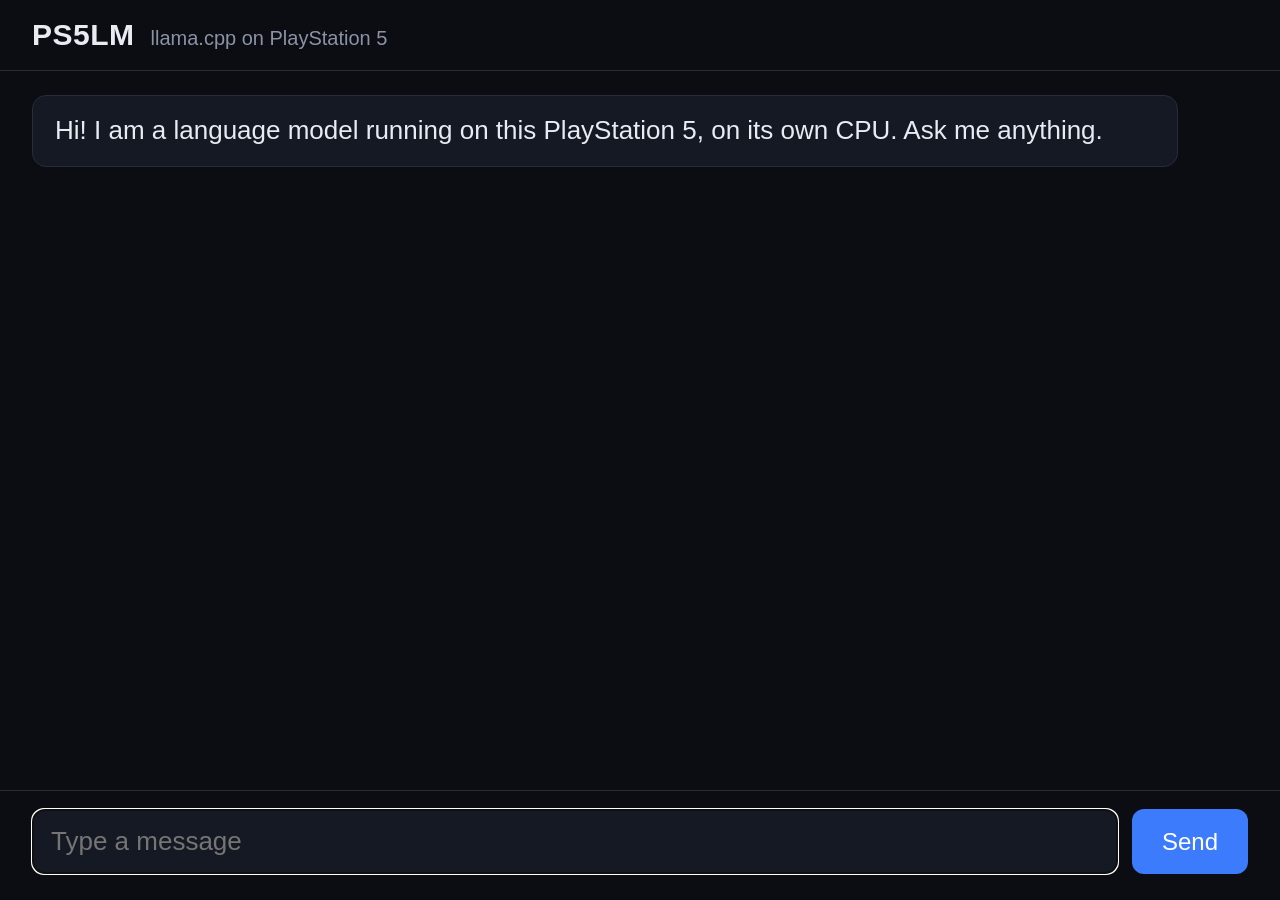
==== ps5/webui/index.html @ 65667a23 "Chat with a model in the PS5's own browser scripts/ps5-chat.sh uploads llama-server and ps5/webui to" ====
<!doctype html>
<html lang="en">
<head>
<meta charset="utf-8">
<meta name="viewport" content="width=device-width, initial-scale=1">
<title>PS5LM</title>
<!--
  The chat page llama-server serves on the PS5 (llama-server --path www).
  llama.cpp's own web UI renders blank in the PS5 browser, so this page sticks
  to plain ES5 and XMLHttpRequest, with no external files. Sized for a TV.
  SPDX-License-Identifier: GPL-3.0-or-later
-->
<style>
  :root {
    --bg: #0b0d12;
    --panel: #151923;
    --text: #e8ebf2;
    --muted: #8a93a6;
    --accent: #3d7bfd;
    --user: #1f2a44;
    --border: #262c3a;
  }
  html, body { margin: 0; height: 100%; background: var(--bg); color: var(--text);
    font-family: -apple-system, "Segoe UI", Helvetica, Arial, sans-serif; }
  body { display: flex; flex-direction: column; }
  header { display: flex; align-items: baseline; gap: 16px; padding: 18px 32px;
    border-bottom: 1px solid var(--border); }
  header h1 { margin: 0; font-size: 30px; letter-spacing: 0.5px; }
  header span { color: var(--muted); font-size: 20px; }
  #log { flex: 1; overflow-y: auto; padding: 24px 32px; }
  .msg { max-width: 1100px; margin: 0 0 18px; padding: 16px 22px; border-radius: 14px;
    font-size: 26px; line-height: 1.45; white-space: pre-wrap; word-wrap: break-word; }
  .user { background: var(--user); margin-left: auto; }
  .bot { background: var(--panel); border: 1px solid var(--border); }
  .think { color: var(--muted); font-style: italic; font-size: 22px; }
  .meta { color: var(--muted); font-size: 18px; margin-top: 8px; }
  form { display: flex; gap: 14px; padding: 18px 32px 26px; border-top: 1px solid var(--border); }
  #input { flex: 1; font-size: 26px; padding: 16px 18px; border-radius: 12px;
    border: 1px solid var(--border); background: var(--panel); color: var(--text); }
  button { font-size: 24px; padding: 0 30px; border-radius: 12px; border: 0;
    background: var(--accent); color: #fff; }
  button.stop { background: #a83a3a; }
</style>
</head>
<body>
<header><h1>PS5LM</h1><span id="model">llama.cpp on PlayStation 5</span></header>
<div id="log"></div>
<form id="form">
  <input id="input" type="text" autocomplete="off" placeholder="Type a message">
  <button id="send" type="submit">Send</button>
</form>
<script>
(function () {
  var log = document.getElementById('log');
  var form = document.getElementById('form');
  var input = document.getElementById('input');
  var send = document.getElementById('send');
  var SYSTEM = 'You are a helpful assistant running on a PlayStation 5. ' +
    'Answer in one to three short sentences, in the language the user writes in.';
  var messages = [];
  var xhr = null;

  function bubble(cls, text) {
    var div = document.createElement('div');
    div.className = 'msg ' + cls;
    div.textContent = text || '';
    log.appendChild(div);
    log.scrollTop = log.scrollHeight;
    return div;
  }

  function busy(on) {
    send.textContent = on ? 'Stop' : 'Send';
    send.className = on ? 'stop' : '';
  }

  // The model name, for the header.
  var info = new XMLHttpRequest();
  info.open('GET', '/v1/models');
  info.onload = function () {
    try {
      var id = JSON.parse(info.responseText).data[0].id;
      document.getElementById('model').textContent = id.split('/').pop() + ' on PlayStation 5';
    } catch (e) {}
  };
  info.send();

  function ask(text) {
    messages.push({ role: 'user', content: text });
    // Keep the request small: the console's context is 4096 tokens.
    if (messages.length > 12) messages = messages.slice(messages.length - 12);
    bubble('user', text);
    var out = bubble('bot', '');
    var think = null;
    var answer = '';
    var reasoning = '';
    var seen = 0;
    var pending = '';
    var started = Date.now();

    xhr = new XMLHttpRequest();
    xhr.open('POST', '/v1/chat/completions');
    xhr.setRequestHeader('Content-Type', 'application/json');

    // Server-sent events arrive in pieces; parse whole "data:" lines as they come.
    xhr.onprogress = function () {
      pending += xhr.responseText.substring(seen);
      seen = xhr.responseText.length;
      var lines = pending.split('\n');
      pending = lines.pop();
      for (var i = 0; i < lines.length; i++) {
        var line = lines[i].replace(/^\s+|\s+$/g, '');
        if (line.indexOf('data:') !== 0) continue;
        var data = line.substring(5).replace(/^\s+/, '');
        if (data === '[DONE]') continue;
        var chunk;
        try { chunk = JSON.parse(data); } catch (e) { continue; }
        var delta = chunk.choices && chunk.choices[0] && chunk.choices[0].delta;
        if (delta && delta.reasoning_content) {
          if (!think) { think = document.createElement('div'); think.className = 'think'; out.appendChild(think); }
          reasoning += delta.reasoning_content;
          think.textContent = reasoning;
        }
        if (delta && delta.content) {
          answer += delta.content;
          if (!out.lastChild || out.lastChild.nodeType !== 3) out.appendChild(document.createTextNode(''));
          out.lastChild.nodeValue = answer;
        }
        if (chunk.timings) {
          var meta = document.createElement('div');
          meta.className = 'meta';
          meta.textContent = chunk.timings.predicted_n + ' tokens, ' +
            chunk.timings.predicted_per_second.toFixed(1) + ' tok/s, ' +
            ((Date.now() - started) / 1000).toFixed(1) + ' s';
          out.appendChild(meta);
        }
        log.scrollTop = log.scrollHeight;
      }
    };

    xhr.onloadend = function () {
      xhr.onprogress();
      if (xhr.status && xhr.status !== 200 && !answer) out.textContent = 'Error ' + xhr.status + ': ' + xhr.responseText;
      if (answer) messages.push({ role: 'assistant', content: answer });
      xhr = null;
      busy(false);
      input.focus();
    };

    // Small models on four CPU cores: short answers, no thinking phase.
    xhr.send(JSON.stringify({
      messages: [{ role: 'system', content: SYSTEM }].concat(messages),
      stream: true,
      max_tokens: 256,
      chat_template_kwargs: { enable_thinking: false }
    }));
    busy(true);
  }

  form.onsubmit = function (e) {
    e.preventDefault();
    if (xhr) { xhr.abort(); return; }
    var text = input.value.replace(/^\s+|\s+$/g, '');
    if (!text) return;
    input.value = '';
    ask(text);
  };

  bubble('bot', 'Hi! I am a language model running on this PlayStation 5, on its own CPU. Ask me anything.');
  input.focus();
})();
</script>
</body>
</html>
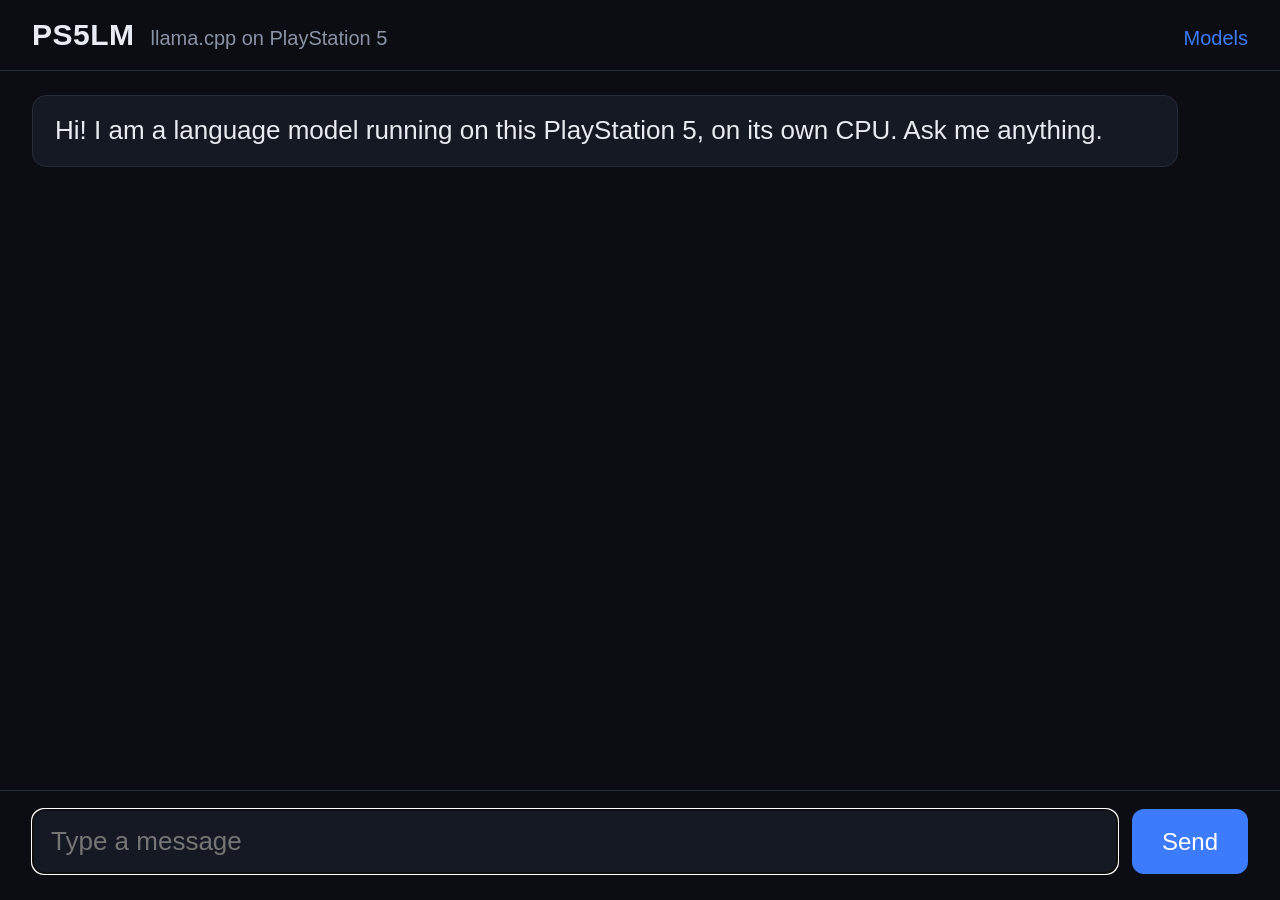
==== commit 4e19b87e: "Add the ps5lm payload: a model library with downloads, and chat ps5lm.elf is the app people load fro" ====
--- a/ps5/webui/index.html
+++ b/ps5/webui/index.html
@@ -26,7 +26,8 @@
   header { display: flex; align-items: baseline; gap: 16px; padding: 18px 32px;
     border-bottom: 1px solid var(--border); }
   header h1 { margin: 0; font-size: 30px; letter-spacing: 0.5px; }
-  header span { color: var(--muted); font-size: 20px; }
+  header span { color: var(--muted); font-size: 20px; flex: 1; }
+  header a { color: var(--accent); font-size: 20px; text-decoration: none; }
   #log { flex: 1; overflow-y: auto; padding: 24px 32px; }
   .msg { max-width: 1100px; margin: 0 0 18px; padding: 16px 22px; border-radius: 14px;
     font-size: 26px; line-height: 1.45; white-space: pre-wrap; word-wrap: break-word; }
@@ -43,7 +44,7 @@
 </style>
 </head>
 <body>
-<header><h1>PS5LM</h1><span id="model">llama.cpp on PlayStation 5</span></header>
+<header><h1>PS5LM</h1><span id="model">llama.cpp on PlayStation 5</span><a id="models" href="#">Models</a></header>
 <div id="log"></div>
 <form id="form">
   <input id="input" type="text" autocomplete="off" placeholder="Type a message">
@@ -59,6 +60,9 @@
     'Answer in one to three short sentences, in the language the user writes in.';
   var messages = [];
   var xhr = null;
+
+  // ps5lm.elf serves its model library on port 8082.
+  document.getElementById('models').href = 'http://' + location.hostname + ':8082/';
 
   function bubble(cls, text) {
     var div = document.createElement('div');
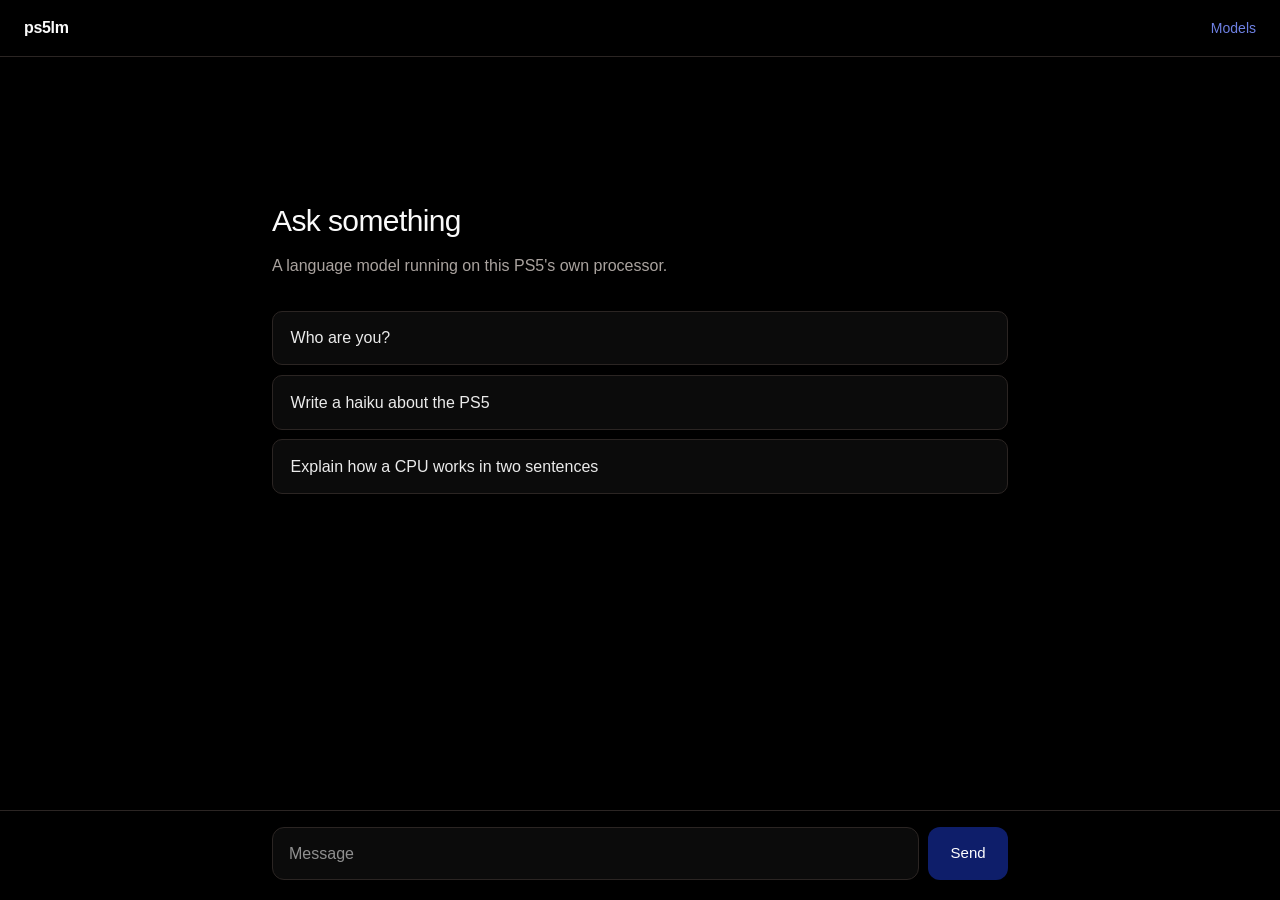
==== commit 03807414: "Redesign the library and chat pages in the cobanov.dev style Both pages the PS5 browser shows now us" ====
--- a/ps5/webui/index.html
+++ b/ps5/webui/index.html
@@ -5,108 +5,156 @@
 <meta name="viewport" content="width=device-width, initial-scale=1">
 <title>PS5LM</title>
 <!--
-  The chat page llama-server serves on the PS5 (llama-server --path www).
-  llama.cpp's own web UI renders blank in the PS5 browser, so this page sticks
-  to plain ES5 and XMLHttpRequest, with no external files. Sized for a TV.
+  The chat page llama-server serves on the PS5 (ps5lm.elf, port 8081).
+  cobanov.dev's palette, laid out like a plain chat client: one reading
+  column, your messages in a quiet box, answers as text. Plain ES5 and
+  XMLHttpRequest with no external files, because the PS5 browser renders
+  modern bundles blank. Sized from the viewport, so it reads on a TV and on
+  a phone.
   SPDX-License-Identifier: GPL-3.0-or-later
 -->
 <style>
   :root {
-    --bg: #0b0d12;
-    --panel: #151923;
-    --text: #e8ebf2;
-    --muted: #8a93a6;
-    --accent: #3d7bfd;
-    --user: #1f2a44;
-    --border: #262c3a;
-  }
-  html, body { margin: 0; height: 100%; background: var(--bg); color: var(--text);
-    font-family: -apple-system, "Segoe UI", Helvetica, Arial, sans-serif; }
+    --bg: #000000; --surface: #0b0b0b; --raised: #0f0f0f; --field: #0d0b0b;
+    --border: #2b2523; --text: #fafafa; --body: #ebebeb; --muted: #aaa39f; --faint: #8f8f8f;
+    --accent: #6e81e4; --fill: #0e1e6a; --fill-hover: #152886;
+  }
+  html { font-size: clamp(16px, 1.15vw, 23px); -webkit-text-size-adjust: 100%; }
+  html, body { margin: 0; height: 100%; background: var(--bg); color: var(--body);
+    font-family: -apple-system, "Segoe UI", Helvetica, Arial, sans-serif; line-height: 1.6; }
   body { display: flex; flex-direction: column; }
-  header { display: flex; align-items: baseline; gap: 16px; padding: 18px 32px;
+  a { color: var(--accent); text-decoration: none; }
+  :focus-visible, button:focus, input:focus { outline: 2px solid var(--accent); outline-offset: 3px; }
+
+  .top { display: flex; align-items: center; gap: 1rem; height: 3.5rem; padding: 0 1.5rem;
     border-bottom: 1px solid var(--border); }
-  header h1 { margin: 0; font-size: 30px; letter-spacing: 0.5px; }
-  header span { color: var(--muted); font-size: 20px; flex: 1; }
-  header a { color: var(--accent); font-size: 20px; text-decoration: none; }
-  #log { flex: 1; overflow-y: auto; padding: 24px 32px; }
-  .msg { max-width: 1100px; margin: 0 0 18px; padding: 16px 22px; border-radius: 14px;
-    font-size: 26px; line-height: 1.45; white-space: pre-wrap; word-wrap: break-word; }
-  .user { background: var(--user); margin-left: auto; }
-  .bot { background: var(--panel); border: 1px solid var(--border); }
-  .think { color: var(--muted); font-style: italic; font-size: 22px; }
-  .meta { color: var(--muted); font-size: 18px; margin-top: 8px; }
-  form { display: flex; gap: 14px; padding: 18px 32px 26px; border-top: 1px solid var(--border); }
-  #input { flex: 1; font-size: 26px; padding: 16px 18px; border-radius: 12px;
-    border: 1px solid var(--border); background: var(--panel); color: var(--text); }
-  button { font-size: 24px; padding: 0 30px; border-radius: 12px; border: 0;
-    background: var(--accent); color: #fff; }
-  button.stop { background: #a83a3a; }
+  .brand { color: var(--text); font-weight: 600; letter-spacing: -0.02em; }
+  .model { color: var(--muted); font-size: 0.875rem; flex: 1; white-space: nowrap; overflow: hidden; text-overflow: ellipsis; }
+  .top a { font-size: 0.875rem; padding: 0.5rem 0; }
+
+  .scroll { flex: 1; overflow-y: auto; }
+  .column { max-width: 46rem; margin: 0 auto; padding: 2rem 1.5rem; }
+
+  .empty { padding-top: 12vh; }
+  .empty h1 { color: var(--text); font-size: 1.875rem; font-weight: 400; letter-spacing: -0.02em; margin: 0 0 0.5rem; }
+  .empty p { color: var(--muted); margin: 0 0 2rem; }
+  .ideas { display: flex; flex-direction: column; gap: 0.6rem; }
+  .idea { text-align: left; font: inherit; font-size: 1rem; color: var(--body); background: var(--surface);
+    border: 1px solid var(--border); border-radius: 10px; padding: 0.85rem 1.1rem; cursor: pointer; }
+  .idea:hover { background: var(--raised); color: var(--text); }
+
+  .msg { margin: 0 0 1.75rem; white-space: pre-wrap; word-wrap: break-word; }
+  .me { display: flex; justify-content: flex-end; }
+  .me div { background: var(--raised); border: 1px solid var(--border); color: var(--text);
+    border-radius: 14px; padding: 0.6rem 1rem; max-width: 80%; }
+  .bot { color: var(--body); }
+  .bot .meta { display: block; color: var(--faint); font-size: 0.8125rem; margin-top: 0.4rem; }
+  .bot .error { color: #e5a29a; }
+  .caret { display: inline-block; width: 0.5em; height: 1.1em; vertical-align: text-bottom; background: var(--muted); }
+
+  .composer { border-top: 1px solid var(--border); background: var(--bg); }
+  .composer form { max-width: 46rem; margin: 0 auto; padding: 1rem 1.5rem 1.25rem; display: flex; gap: 0.6rem; }
+  .composer input { flex: 1; min-width: 0; font: inherit; color: var(--text); background: var(--surface);
+    border: 1px solid var(--border); border-radius: 12px; padding: 0.8rem 1rem; }
+  .composer input::placeholder { color: var(--faint); }
+  .composer button { font: inherit; font-size: 0.9375rem; font-weight: 500; color: #fff; background: var(--fill);
+    border: 0; border-radius: 12px; padding: 0 1.4rem; cursor: pointer; }
+  .composer button:hover { background: var(--fill-hover); }
+  .composer button.stop { background: var(--surface); color: var(--text); border: 1px solid var(--border); }
 </style>
 </head>
 <body>
-<header><h1>PS5LM</h1><span id="model">llama.cpp on PlayStation 5</span><a id="models" href="#">Models</a></header>
-<div id="log"></div>
-<form id="form">
-  <input id="input" type="text" autocomplete="off" placeholder="Type a message">
-  <button id="send" type="submit">Send</button>
-</form>
+<header class="top">
+  <span class="brand">ps5lm</span>
+  <span class="model" id="model"></span>
+  <a id="models" href="#">Models</a>
+</header>
+
+<div class="scroll" id="scroll">
+  <div class="column" id="log">
+    <div class="empty" id="empty">
+      <h1>Ask something</h1>
+      <p>A language model running on this PS5's own processor.</p>
+      <div class="ideas">
+        <button class="idea" type="button">Who are you?</button>
+        <button class="idea" type="button">Write a haiku about the PS5</button>
+        <button class="idea" type="button">Explain how a CPU works in two sentences</button>
+      </div>
+    </div>
+  </div>
+</div>
+
+<div class="composer">
+  <form id="form">
+    <input id="input" type="text" autocomplete="off" placeholder="Message">
+    <button id="send" type="submit">Send</button>
+  </form>
+</div>
+
 <script>
 (function () {
+  var SYSTEM = 'You are a helpful assistant running on a PlayStation 5. ' +
+    'Answer in one to three short sentences, in the language the user writes in.';
   var log = document.getElementById('log');
+  var scroller = document.getElementById('scroll');
   var form = document.getElementById('form');
   var input = document.getElementById('input');
   var send = document.getElementById('send');
-  var SYSTEM = 'You are a helpful assistant running on a PlayStation 5. ' +
-    'Answer in one to three short sentences, in the language the user writes in.';
   var messages = [];
   var xhr = null;
 
   // ps5lm.elf serves its model library on port 8082.
   document.getElementById('models').href = 'http://' + location.hostname + ':8082/';
 
-  function bubble(cls, text) {
-    var div = document.createElement('div');
-    div.className = 'msg ' + cls;
-    div.textContent = text || '';
-    log.appendChild(div);
-    log.scrollTop = log.scrollHeight;
-    return div;
-  }
-
-  function busy(on) {
-    send.textContent = on ? 'Stop' : 'Send';
-    send.className = on ? 'stop' : '';
-  }
-
-  // The model name, for the header.
   var info = new XMLHttpRequest();
   info.open('GET', '/v1/models');
   info.onload = function () {
     try {
       var id = JSON.parse(info.responseText).data[0].id;
-      document.getElementById('model').textContent = id.split('/').pop() + ' on PlayStation 5';
+      // Qwen3.5-2B-Q4_K_M.gguf reads as Qwen3.5 2B.
+      document.getElementById('model').textContent = id.split('/').pop().replace(/\.gguf$/, '')
+        .replace(/-(UD-)?(I?Q[0-9].*|BF16|F16|F32)$/i, '').replace(/-/g, ' ');
     } catch (e) {}
   };
   info.send();
 
+  function add(cls) {
+    var empty = document.getElementById('empty');
+    if (empty) empty.parentNode.removeChild(empty);
+    var div = document.createElement('div');
+    div.className = 'msg ' + cls;
+    log.appendChild(div);
+    return div;
+  }
+  function bottom() { scroller.scrollTop = scroller.scrollHeight; }
+  function busy(on) {
+    send.textContent = on ? 'Stop' : 'Send';
+    send.className = on ? 'stop' : '';
+  }
+
   function ask(text) {
     messages.push({ role: 'user', content: text });
-    // Keep the request small: the console's context is 4096 tokens.
     if (messages.length > 12) messages = messages.slice(messages.length - 12);
-    bubble('user', text);
-    var out = bubble('bot', '');
-    var think = null;
-    var answer = '';
-    var reasoning = '';
-    var seen = 0;
-    var pending = '';
-    var started = Date.now();
-
+
+    var mine = add('me');
+    var box = document.createElement('div');
+    box.textContent = text;
+    mine.appendChild(box);
+
+    var out = add('bot');
+    var body = document.createTextNode('');
+    var caret = document.createElement('span');
+    caret.className = 'caret';
+    out.appendChild(body);
+    out.appendChild(caret);
+    bottom();
+
+    var answer = '', seen = 0, pending = '';
     xhr = new XMLHttpRequest();
     xhr.open('POST', '/v1/chat/completions');
     xhr.setRequestHeader('Content-Type', 'application/json');
 
-    // Server-sent events arrive in pieces; parse whole "data:" lines as they come.
+    // Server-sent events arrive in pieces: handle whole "data:" lines.
     xhr.onprogress = function () {
       pending += xhr.responseText.substring(seen);
       seen = xhr.responseText.length;
@@ -120,38 +168,40 @@
         var chunk;
         try { chunk = JSON.parse(data); } catch (e) { continue; }
         var delta = chunk.choices && chunk.choices[0] && chunk.choices[0].delta;
-        if (delta && delta.reasoning_content) {
-          if (!think) { think = document.createElement('div'); think.className = 'think'; out.appendChild(think); }
-          reasoning += delta.reasoning_content;
-          think.textContent = reasoning;
-        }
         if (delta && delta.content) {
           answer += delta.content;
-          if (!out.lastChild || out.lastChild.nodeType !== 3) out.appendChild(document.createTextNode(''));
-          out.lastChild.nodeValue = answer;
+          body.nodeValue = answer;
         }
         if (chunk.timings) {
-          var meta = document.createElement('div');
+          var meta = document.createElement('span');
           meta.className = 'meta';
           meta.textContent = chunk.timings.predicted_n + ' tokens, ' +
-            chunk.timings.predicted_per_second.toFixed(1) + ' tok/s, ' +
-            ((Date.now() - started) / 1000).toFixed(1) + ' s';
+            chunk.timings.predicted_per_second.toFixed(1) + ' tokens a second';
           out.appendChild(meta);
         }
-        log.scrollTop = log.scrollHeight;
+        bottom();
       }
     };
 
     xhr.onloadend = function () {
       xhr.onprogress();
-      if (xhr.status && xhr.status !== 200 && !answer) out.textContent = 'Error ' + xhr.status + ': ' + xhr.responseText;
-      if (answer) messages.push({ role: 'assistant', content: answer });
+      if (caret.parentNode) caret.parentNode.removeChild(caret);
+      if (!answer) {
+        var err = document.createElement('span');
+        err.className = 'error';
+        err.textContent = xhr.status === 0 ? 'Stopped.' :
+          'No answer (' + xhr.status + '). Check that a model is running in the library.';
+        out.appendChild(err);
+      } else {
+        messages.push({ role: 'assistant', content: answer });
+      }
       xhr = null;
       busy(false);
+      bottom();
       input.focus();
     };
 
-    // Small models on four CPU cores: short answers, no thinking phase.
+    // Small models on a few CPU cores: short answers, no thinking phase.
     xhr.send(JSON.stringify({
       messages: [{ role: 'system', content: SYSTEM }].concat(messages),
       stream: true,
@@ -170,8 +220,10 @@
     ask(text);
   };
 
-  bubble('bot', 'Hi! I am a language model running on this PlayStation 5, on its own CPU. Ask me anything.');
-  input.focus();
+  var ideas = document.querySelectorAll('.idea');
+  for (var k = 0; k < ideas.length; k++) {
+    ideas[k].onclick = function () { if (!xhr) ask(this.textContent); };
+  }
 })();
 </script>
 </body>
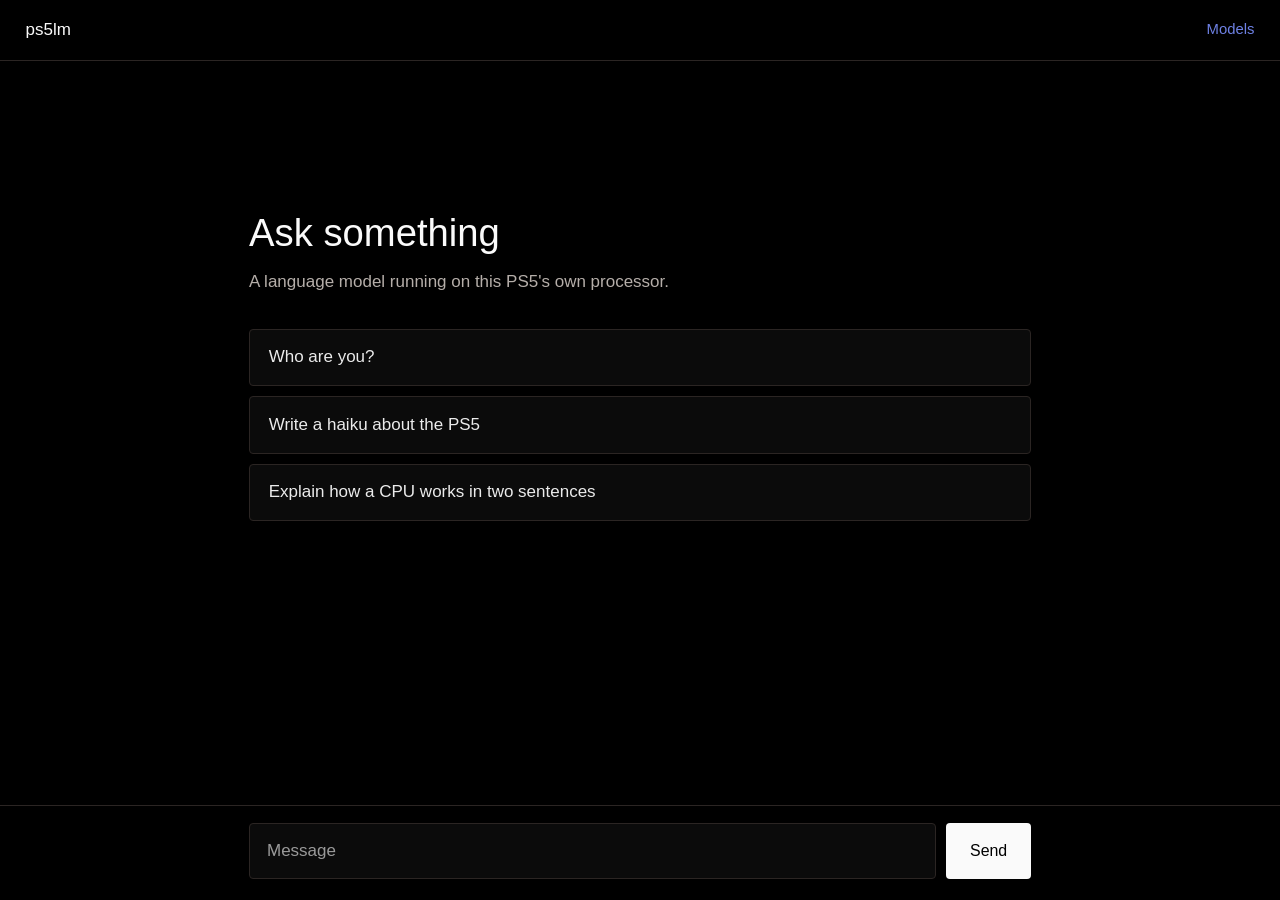
==== commit 2d5d574b: "Pages: the PS5's own type, smaller corners, PS5-style focus Both pages ask for SST, the PS5 system f" ====
--- a/ps5/webui/index.html
+++ b/ps5/webui/index.html
@@ -6,8 +6,9 @@
 <title>PS5LM</title>
 <!--
   The chat page llama-server serves on the PS5 (ps5lm.elf, port 8081).
-  cobanov.dev's palette, laid out like a plain chat client: one reading
-  column, your messages in a quiet box, answers as text. Plain ES5 and
+  cobanov.dev's palette in the PS5's own type (SST, the system font, when the
+  browser has it), laid out like a plain chat client: one reading column,
+  your messages in a quiet box, answers as text. Plain ES5 and
   XMLHttpRequest with no external files, because the PS5 browser renders
   modern bundles blank. Sized from the viewport, so it reads on a TV and on
   a phone.
@@ -16,19 +17,20 @@
 <style>
   :root {
     --bg: #000000; --surface: #0b0b0b; --raised: #0f0f0f; --field: #0d0b0b;
-    --border: #2b2523; --text: #fafafa; --body: #ebebeb; --muted: #aaa39f; --faint: #8f8f8f;
-    --accent: #6e81e4; --fill: #0e1e6a; --fill-hover: #152886;
-  }
-  html { font-size: clamp(16px, 1.15vw, 23px); -webkit-text-size-adjust: 100%; }
+    --border: #2b2523; --text: #fafafa; --body: #ebebeb; --muted: #b5aea9; --faint: #9a9a9a;
+    --accent: #6e81e4; --button: #fafafa; --quiet: #141414;
+  }
+  html { font-size: clamp(17px, 1.3vw, 26px); -webkit-text-size-adjust: 100%; }
   html, body { margin: 0; height: 100%; background: var(--bg); color: var(--body);
-    font-family: -apple-system, "Segoe UI", Helvetica, Arial, sans-serif; line-height: 1.6; }
+    font-family: "SST", "SST Roman", "SST-Roman", -apple-system, "Segoe UI", Roboto, Helvetica, Arial, sans-serif; line-height: 1.55; }
   body { display: flex; flex-direction: column; }
   a { color: var(--accent); text-decoration: none; }
-  :focus-visible, button:focus, input:focus { outline: 2px solid var(--accent); outline-offset: 3px; }
+  /* The PS5's own focus: a white frame around what the cursor is on. */
+  :focus-visible, button:focus, input:focus { outline: 3px solid var(--text); outline-offset: 2px; }
 
   .top { display: flex; align-items: center; gap: 1rem; height: 3.5rem; padding: 0 1.5rem;
     border-bottom: 1px solid var(--border); }
-  .brand { color: var(--text); font-weight: 600; letter-spacing: -0.02em; }
+  .brand { color: var(--text); font-weight: 500; }
   .model { color: var(--muted); font-size: 0.875rem; flex: 1; white-space: nowrap; overflow: hidden; text-overflow: ellipsis; }
   .top a { font-size: 0.875rem; padding: 0.5rem 0; }
 
@@ -36,17 +38,17 @@
   .column { max-width: 46rem; margin: 0 auto; padding: 2rem 1.5rem; }
 
   .empty { padding-top: 12vh; }
-  .empty h1 { color: var(--text); font-size: 1.875rem; font-weight: 400; letter-spacing: -0.02em; margin: 0 0 0.5rem; }
+  .empty h1 { color: var(--text); font-size: 2.25rem; font-weight: 300; margin: 0 0 0.4rem; }
   .empty p { color: var(--muted); margin: 0 0 2rem; }
   .ideas { display: flex; flex-direction: column; gap: 0.6rem; }
   .idea { text-align: left; font: inherit; font-size: 1rem; color: var(--body); background: var(--surface);
-    border: 1px solid var(--border); border-radius: 10px; padding: 0.85rem 1.1rem; cursor: pointer; }
-  .idea:hover { background: var(--raised); color: var(--text); }
+    border: 1px solid var(--border); border-radius: 4px; padding: 0.85rem 1.1rem; cursor: pointer; }
+  .idea:hover { background: var(--quiet); color: var(--text); }
 
   .msg { margin: 0 0 1.75rem; white-space: pre-wrap; word-wrap: break-word; }
   .me { display: flex; justify-content: flex-end; }
   .me div { background: var(--raised); border: 1px solid var(--border); color: var(--text);
-    border-radius: 14px; padding: 0.6rem 1rem; max-width: 80%; }
+    border-radius: 6px; padding: 0.6rem 1rem; max-width: 80%; }
   .bot { color: var(--body); }
   .bot .meta { display: block; color: var(--faint); font-size: 0.8125rem; margin-top: 0.4rem; }
   .bot .error { color: #e5a29a; }
@@ -55,12 +57,12 @@
   .composer { border-top: 1px solid var(--border); background: var(--bg); }
   .composer form { max-width: 46rem; margin: 0 auto; padding: 1rem 1.5rem 1.25rem; display: flex; gap: 0.6rem; }
   .composer input { flex: 1; min-width: 0; font: inherit; color: var(--text); background: var(--surface);
-    border: 1px solid var(--border); border-radius: 12px; padding: 0.8rem 1rem; }
+    border: 1px solid var(--border); border-radius: 4px; padding: 0.8rem 1rem; }
   .composer input::placeholder { color: var(--faint); }
-  .composer button { font: inherit; font-size: 0.9375rem; font-weight: 500; color: #fff; background: var(--fill);
-    border: 0; border-radius: 12px; padding: 0 1.4rem; cursor: pointer; }
-  .composer button:hover { background: var(--fill-hover); }
-  .composer button.stop { background: var(--surface); color: var(--text); border: 1px solid var(--border); }
+  .composer button { font: inherit; font-size: 0.9375rem; font-weight: 500; color: #000; background: var(--button);
+    border: 0; border-radius: 4px; padding: 0 1.4rem; cursor: pointer; }
+  .composer button:hover { background: #ffffff; }
+  .composer button.stop { background: var(--quiet); color: var(--text); border: 1px solid var(--border); }
 </style>
 </head>
 <body>
